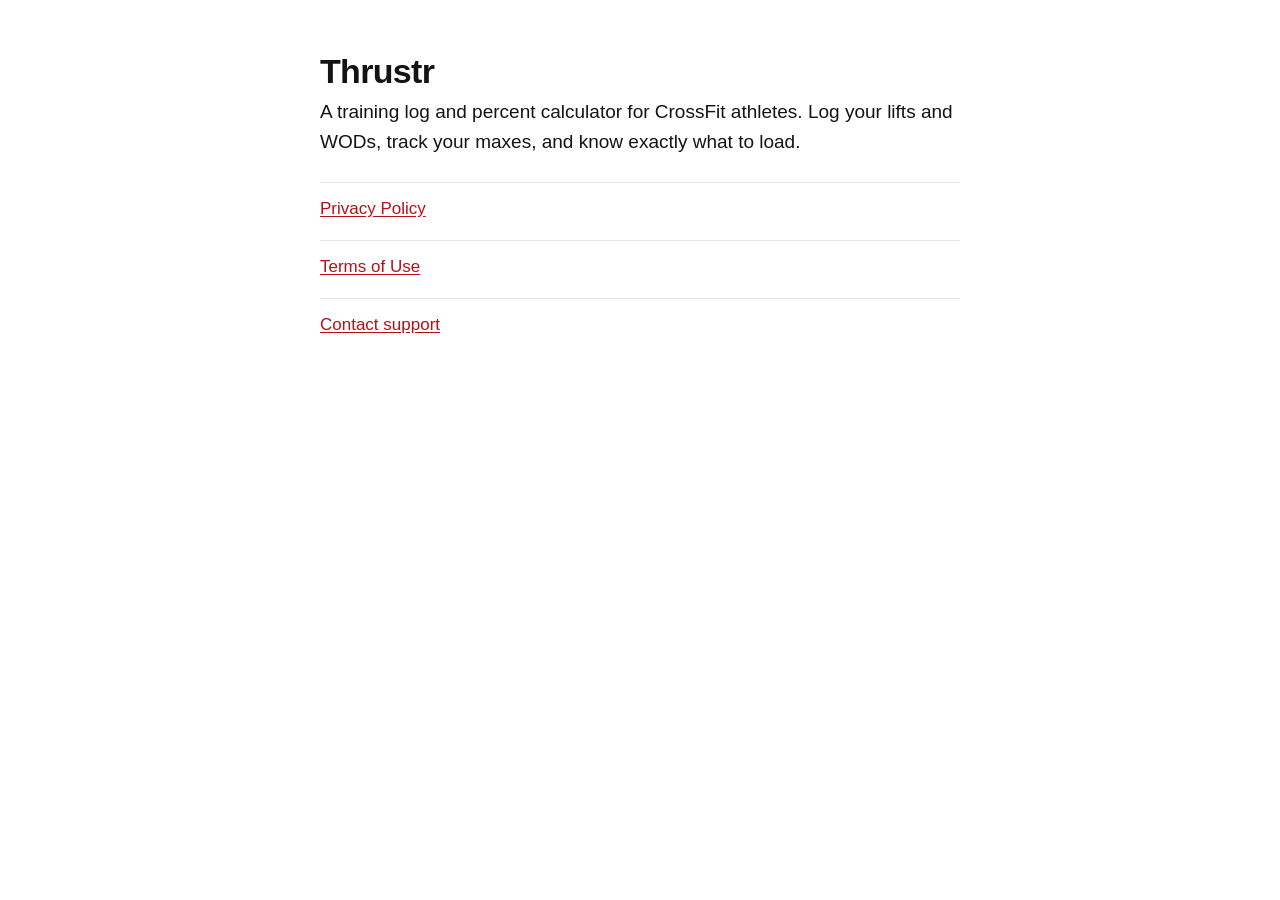
==== index.html @ 2daf90d5 "Add files via upload" ====
<!doctype html>
<html lang="en">
<head>
<meta charset="utf-8">
<meta name="viewport" content="width=device-width, initial-scale=1">
<title>Thrustr</title>
<meta name="description" content="Thrustr: a training log and percent calculator for CrossFit athletes.">
<link rel="stylesheet" href="style.css">
</head>
<body>
<main>
<h1>Thrustr</h1>
<p class="lead">A training log and percent calculator for CrossFit athletes. Log your lifts and WODs, track your maxes, and know exactly what to load.</p>
<ul class="links">
<li><a href="privacy.html">Privacy Policy</a></li>
<li><a href="terms.html">Terms of Use</a></li>
<li><a href="mailto:support@thrustr.app">Contact support</a></li>
</ul>
</main>
</body>
</html>
---- style.css ----
:root {
  --bg: #ffffff;
  --text: #141414;
  --muted: #5c5c5c;
  --line: #e6e6e6;
  --accent: #b31117;
}
@media (prefers-color-scheme: dark) {
  :root {
    --bg: #0a0a0a;
    --text: #f2f2f2;
    --muted: #a3a3a3;
    --line: #262626;
    --accent: #f0434a;
  }
}
* { box-sizing: border-box; }
html { -webkit-text-size-adjust: 100%; }
body {
  margin: 0;
  background: var(--bg);
  color: var(--text);
  font: 17px/1.6 -apple-system, BlinkMacSystemFont, "Segoe UI", Roboto, Helvetica, Arial, sans-serif;
}
main {
  max-width: 680px;
  margin: 0 auto;
  padding: 48px 20px 64px;
}
h1 {
  font-size: 34px;
  line-height: 1.15;
  letter-spacing: -0.02em;
  margin: 4px 0 6px;
}
h2 {
  font-size: 20px;
  line-height: 1.3;
  margin: 36px 0 8px;
}
p, ul { margin: 0 0 14px; }
ul { padding-left: 22px; }
li { margin-bottom: 6px; }
a { color: var(--accent); text-underline-offset: 2px; }
.eyebrow {
  font-size: 13px;
  font-weight: 700;
  letter-spacing: 0.08em;
  text-transform: uppercase;
  margin: 0;
}
.eyebrow a { color: var(--muted); text-decoration: none; }
.meta { color: var(--muted); font-size: 15px; margin-bottom: 24px; }
.lead { font-size: 19px; }
.links { list-style: none; padding: 0; margin-top: 24px; }
.links li { padding: 12px 0; border-top: 1px solid var(--line); }
footer {
  margin-top: 48px;
  padding-top: 16px;
  border-top: 1px solid var(--line);
  color: var(--muted);
  font-size: 15px;
}
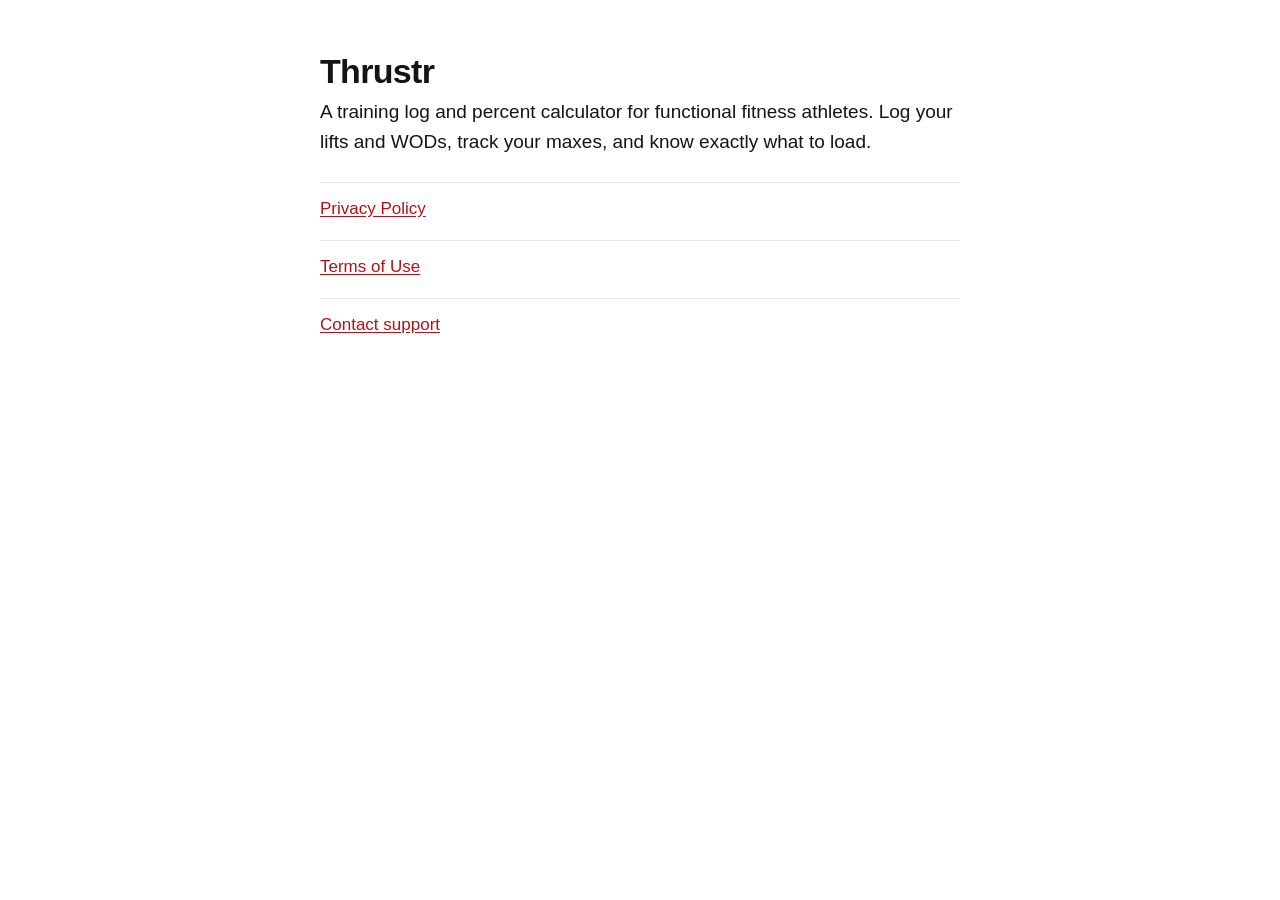
==== commit fd01fb50: "Add files via upload" ====
--- a/index.html
+++ b/index.html
@@ -4,17 +4,17 @@
 <meta charset="utf-8">
 <meta name="viewport" content="width=device-width, initial-scale=1">
 <title>Thrustr</title>
-<meta name="description" content="Thrustr: a training log and percent calculator for CrossFit athletes.">
+<meta name="description" content="Thrustr: a training log and percent calculator for functional fitness athletes.">
 <link rel="stylesheet" href="style.css">
 </head>
 <body>
 <main>
 <h1>Thrustr</h1>
-<p class="lead">A training log and percent calculator for CrossFit athletes. Log your lifts and WODs, track your maxes, and know exactly what to load.</p>
+<p class="lead">A training log and percent calculator for functional fitness athletes. Log your lifts and WODs, track your maxes, and know exactly what to load.</p>
 <ul class="links">
 <li><a href="privacy.html">Privacy Policy</a></li>
 <li><a href="terms.html">Terms of Use</a></li>
-<li><a href="mailto:support@thrustr.app">Contact support</a></li>
+<li><a href="mailto:support@arnoldlabsllc.com">Contact support</a></li>
 </ul>
 </main>
 </body>
